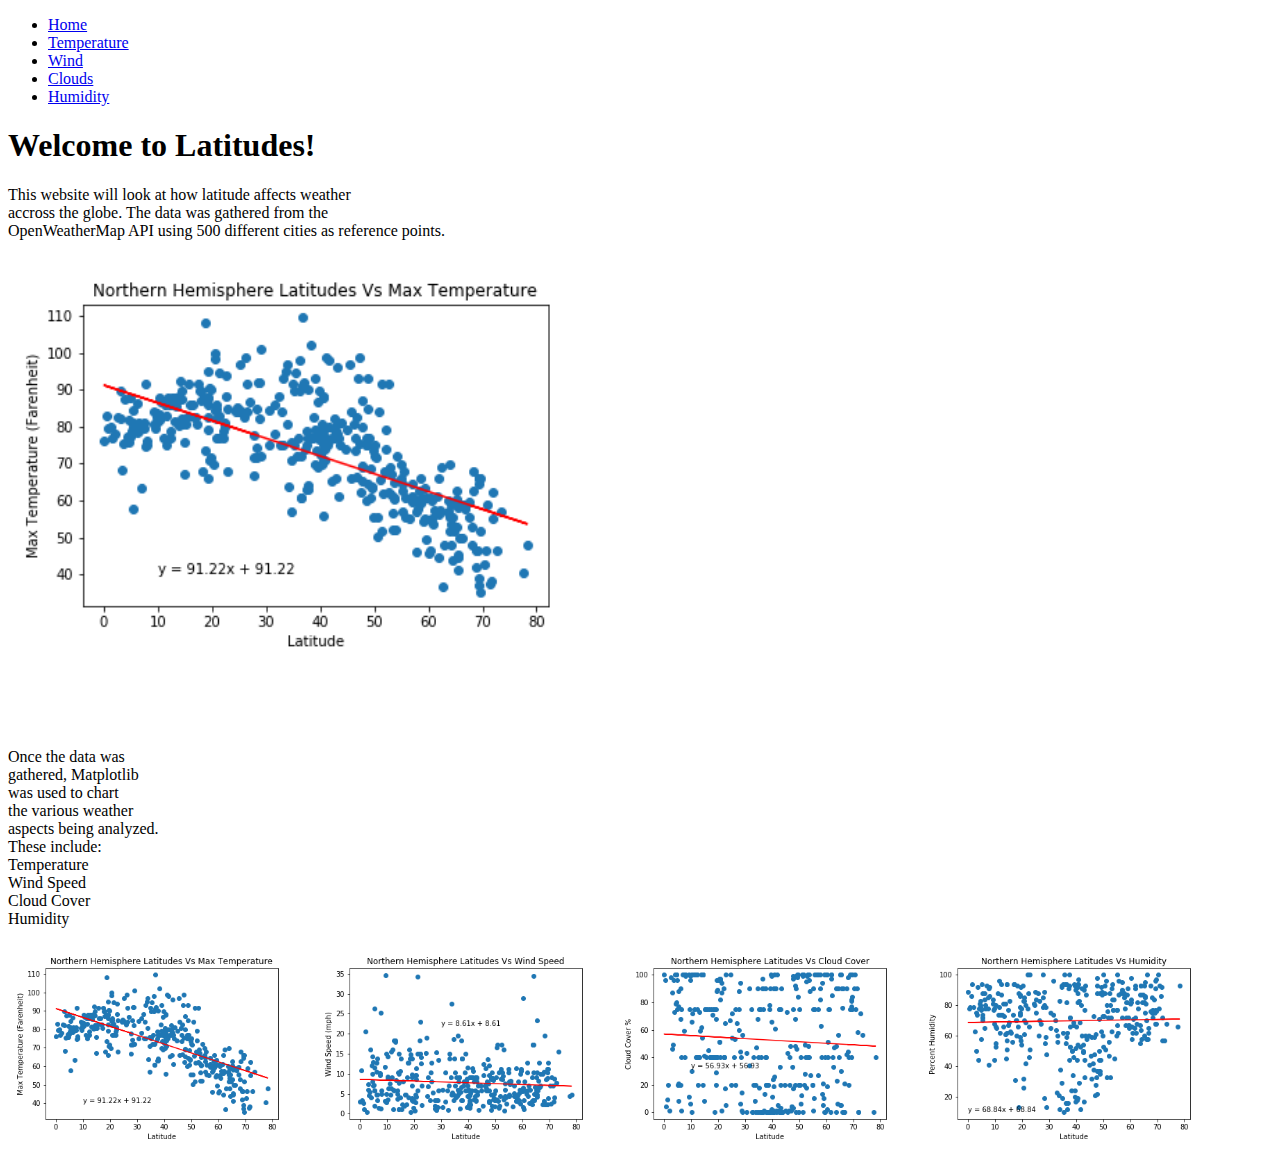
==== index.html @ 3f80d21c "moved files out of template folder" ====
<!DOCTYPE html>

<html lang="en">
<head>
  <meta charset="UTF-8">
    <title>Latitudes</title>
    <link rel="stylesheet" type="text/css" href="styles.css">
</head>

<body>
    <ul>
        <li><a href='localhost:5000'>Home</a></li>
        <li><a href='localhost:5000/temperatures'>Temperature</a></li>
        <li><a href='localhost:5000/wind'>Wind</a></li>
        <li><a href='localhost:5000/clouds'>Clouds</a></li>
        <li><a href='localhost:5000/humidity'>Humidity</a></li>
    </ul>

    <h1>Welcome to Latitudes!</h1>

    <p id="p1"> This website will look at how latitude affects weather<br>
        accross the globe. The data was gathered from the <br>
        OpenWeatherMap API using 500 different cities as reference points.
    </p>

    <img src="Northern_temps.png" alt="Space Doggo" width="600" height="400">

    <p><br>
        <br>
        <br>
        <br>
        Once the data was<br>
        gathered, Matplotlib<br>
        was used to chart<br>
        the various weather<br>
        aspects being analyzed.<br>
        These include:<br>
        Temperature<br>
        Wind Speed<br>
        Cloud Cover<br>
        Humidity<br>
    </p>

    <div class="sidebar">
        <img id='img1' src="Northern_temps.png" alt="Unavailable" width="300" height="200">
        
        <img id='img2' src="northern_wind.png" alt="Unavailable" width="300" height="200">
        
        <img id='img3' src="northern_clouds.png" alt="Unavailable" width="300" height="200">
        
        <img id='img4' src="northern_humidity.png" alt="Unavailable" width="300" height="200">
    </div>
</body>
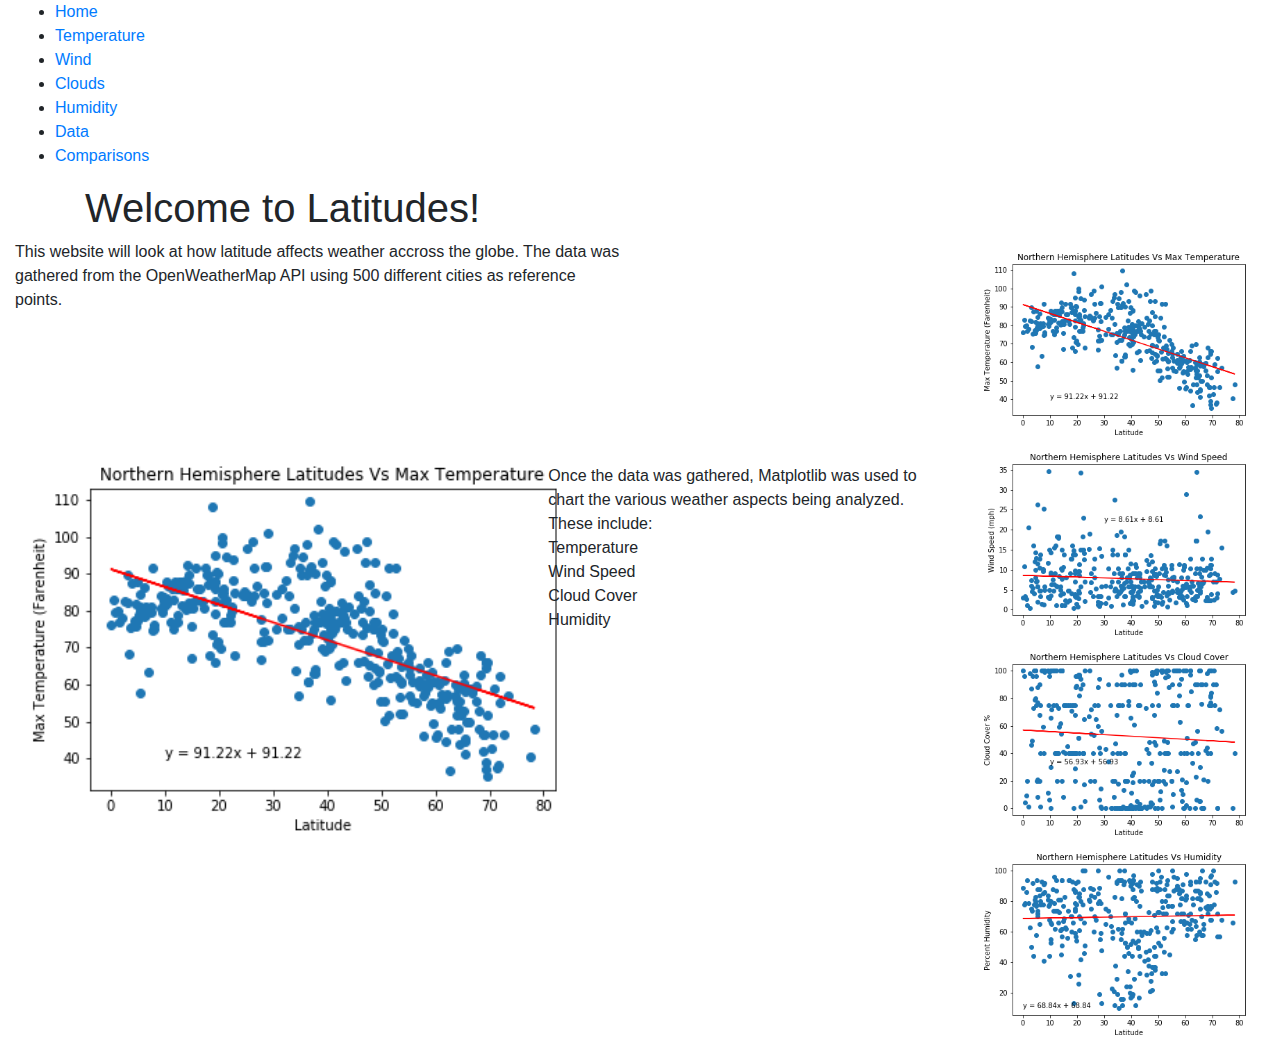
==== commit 29f9c196: "added some responsiveness" ====
--- a/index.html
+++ b/index.html
@@ -4,50 +4,96 @@
 <head>
   <meta charset="UTF-8">
     <title>Latitudes</title>
+    <link rel="stylesheet" href="https://stackpath.bootstrapcdn.com/bootstrap/4.3.1/css/bootstrap.min.css" integrity="sha384-ggOyR0iXCbMQv3Xipma34MD+dH/1fQ784/j6cY/iJTQUOhcWr7x9JvoRxT2MZw1T" crossorigin="anonymous">
     <link rel="stylesheet" type="text/css" href="styles.css">
 </head>
 
 <body>
-    <ul>
-        <li><a href='localhost:5000'>Home</a></li>
-        <li><a href='localhost:5000/temperatures'>Temperature</a></li>
-        <li><a href='localhost:5000/wind'>Wind</a></li>
-        <li><a href='localhost:5000/clouds'>Clouds</a></li>
-        <li><a href='localhost:5000/humidity'>Humidity</a></li>
-    </ul>
+   
+    <div class="container-fluid">
+        <div class="row">
+            <div class="col-lg-12">
+                <ul>
+                     <li><a href='index.html'>Home</a></li>
+                    <li><a href='temps.html'>Temperature</a></li>
+                    <li><a href='wind.html'>Wind</a></li>
+                    <li><a href='clouds.html'>Clouds</a></li>
+                    <li><a href='humidity.html'>Humidity</a></li>
+                    <li><a href='data.html'>Data</a></li>
+                    <li><a href="comparisons.html">Comparisons</a></li>
+                </ul>
+                
+            </div>
+        </div>
+    </div>
 
-    <h1>Welcome to Latitudes!</h1>
+    <div class="container">
+        <div class="row">
+            <div class="col-lg-12">
+                <h1>Welcome to Latitudes!</h1>
+            </div>
+        </div>
+    </div>
 
-    <p id="p1"> This website will look at how latitude affects weather<br>
-        accross the globe. The data was gathered from the <br>
-        OpenWeatherMap API using 500 different cities as reference points.
-    </p>
+    <div class="container-fluid">
+        <div class="row">
+            <div class="col-lg-6">
+                <p id="p1"> This website will look at how latitude affects weather
+                    accross the globe. The data was gathered from the
+                    OpenWeatherMap API using 500 different cities as reference points.
+                </p>    
+            </div>
 
-    <img src="Northern_temps.png" alt="Space Doggo" width="600" height="400">
+            <div class="col-lg-3">
+                <p>
+                </p>
+            </div>
 
-    <p><br>
-        <br>
-        <br>
-        <br>
-        Once the data was<br>
-        gathered, Matplotlib<br>
-        was used to chart<br>
-        the various weather<br>
-        aspects being analyzed.<br>
-        These include:<br>
-        Temperature<br>
-        Wind Speed<br>
-        Cloud Cover<br>
-        Humidity<br>
-    </p>
+            <div class="col-lg-3">
+                <img src="Northern_temps.png" alt="Unavailable" width="300" height="200">
+            </div>
+        </div>
+    </div>
 
-    <div class="sidebar">
-        <img id='img1' src="Northern_temps.png" alt="Unavailable" width="300" height="200">
+    <div class="container-fluid">
+        <div class="row">
+            <div class="col-lg-5">
+                <img src="Northern_temps.png" alt="Unavailable" width="600" height="400">
+            </div>
         
-        <img id='img2' src="northern_wind.png" alt="Unavailable" width="300" height="200">
-        
-        <img id='img3' src="northern_clouds.png" alt="Unavailable" width="300" height="200">
-        
-        <img id='img4' src="northern_humidity.png" alt="Unavailable" width="300" height="200">
+            <div class="col-lg-4">
+                <p><br>
+                    Once the data was
+                    gathered, Matplotlib
+                    was used to chart
+                    the various weather
+                    aspects being analyzed.
+                    These include:<br>
+                    Temperature<br>
+                    Wind Speed<br>
+                    Cloud Cover<br>
+                    Humidity<br>
+                </p>
+            </div>
+
+            <div class="col-lg-3">
+                <img src="northern_wind.png" alt="Unavailable" width="300" height="200">
+                <img src="northern_clouds.png" alt="Unavailable" width="300" height="200">
+            </div>
+        </div>
     </div>
+
+    <div class="container-fluid">
+        <div class="row">
+            <div class="col-lg-9">
+                <p>
+                </p>
+            </div>
+            <div class=col-lg-3>
+                <img src="northern_humidity.png" alt="Unavailable" width="300" height="200">
+            </div>
+        </div>
+    </div>
+
+
 </body>
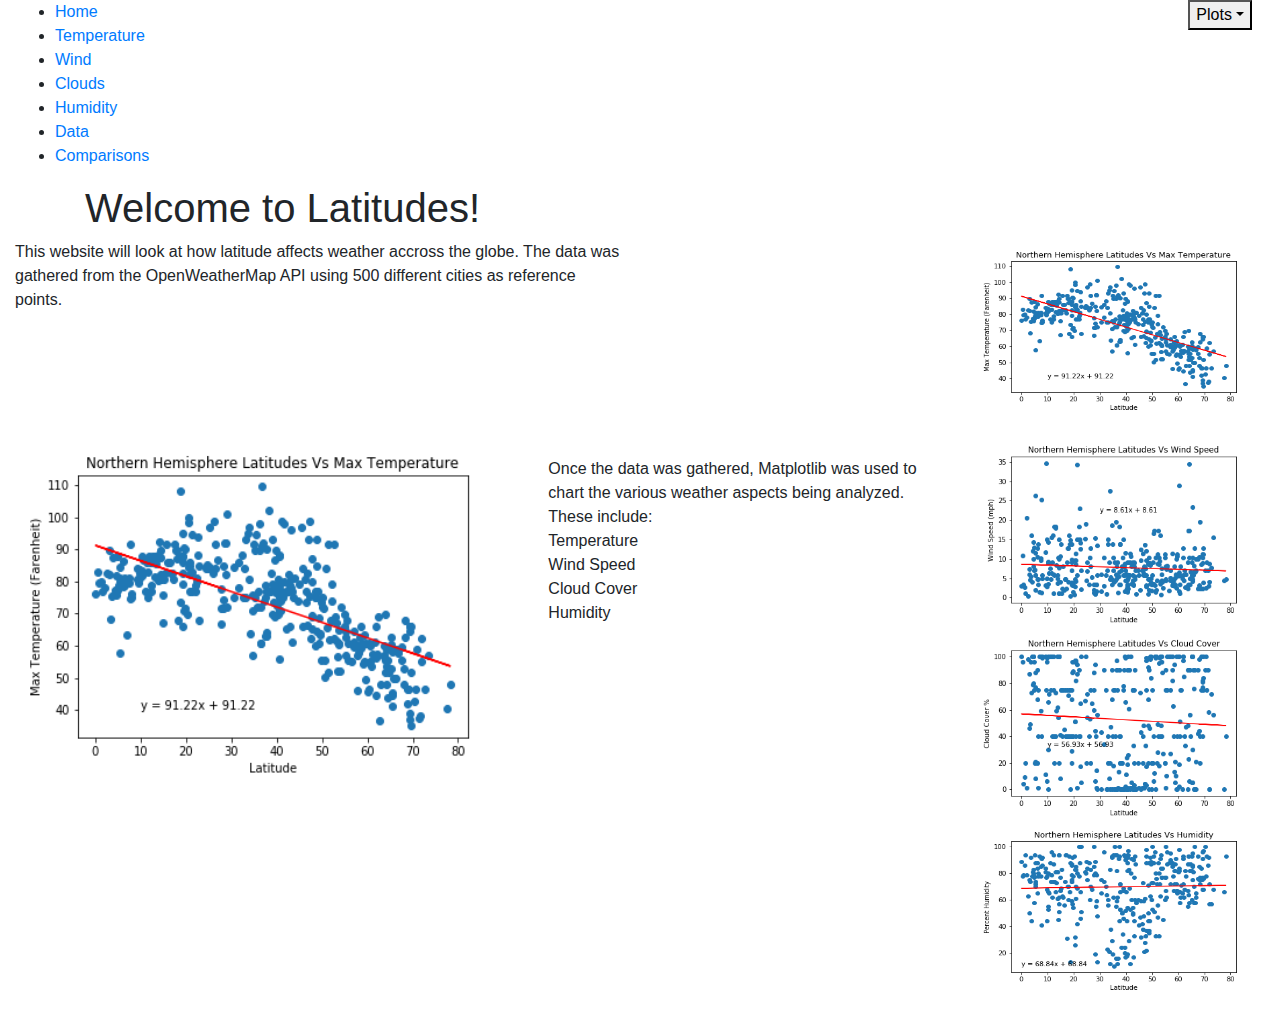
==== commit 128c920e: "working site" ====
--- a/index.html
+++ b/index.html
@@ -6,23 +6,36 @@
     <title>Latitudes</title>
     <link rel="stylesheet" href="https://stackpath.bootstrapcdn.com/bootstrap/4.3.1/css/bootstrap.min.css" integrity="sha384-ggOyR0iXCbMQv3Xipma34MD+dH/1fQ784/j6cY/iJTQUOhcWr7x9JvoRxT2MZw1T" crossorigin="anonymous">
     <link rel="stylesheet" type="text/css" href="styles.css">
+    <script src="https://code.jquery.com/jquery-3.5.1.slim.min.js" integrity="sha384-DfXdz2htPH0lsSSs5nCTpuj/zy4C+OGpamoFVy38MVBnE+IbbVYUew+OrCXaRkfj" crossorigin="anonymous"></script>
+    <script src="https://cdn.jsdelivr.net/npm/popper.js@1.16.1/dist/umd/popper.min.js" integrity="sha384-9/reFTGAW83EW2RDu2S0VKaIzap3H66lZH81PoYlFhbGU+6BZp6G7niu735Sk7lN" crossorigin="anonymous"></script>
+    <script src="https://stackpath.bootstrapcdn.com/bootstrap/4.5.2/js/bootstrap.min.js" integrity="sha384-B4gt1jrGC7Jh4AgTPSdUtOBvfO8shuf57BaghqFfPlYxofvL8/KUEfYiJOMMV+rV" crossorigin="anonymous"></script>
 </head>
 
 <body>
    
     <div class="container-fluid">
         <div class="row">
-            <div class="col-lg-12">
-                <ul>
-                     <li><a href='index.html'>Home</a></li>
-                    <li><a href='temps.html'>Temperature</a></li>
-                    <li><a href='wind.html'>Wind</a></li>
-                    <li><a href='clouds.html'>Clouds</a></li>
-                    <li><a href='humidity.html'>Humidity</a></li>
-                    <li><a href='data.html'>Data</a></li>
-                    <li><a href="comparisons.html">Comparisons</a></li>
-                </ul>
-                
+            <div class='col-lg-11'>
+                <div class="d-none d-lg-inline">
+                    <ul>
+                        <li><a href='index.html'>Home</a></li>
+                        <li><a href='temps.html'>Temperature</a></li>
+                        <li><a href='wind.html'>Wind</a></li>
+                        <li><a href='clouds.html'>Clouds</a></li>
+                        <li><a href='humidity.html'>Humidity</a></li>
+                        <li><a href='data.html'>Data</a></li>
+                        <li><a href="comparisons.html">Comparisons</a></li>
+                    </ul> 
+                </div>
+            </div>
+            <div class="col-lg-1">
+                <button class= "dropdown-toggle" data-toggle="dropdown" aria-haspopup="true" aria-expanded="false">Plots</button>
+                <div class="dropdown-menu">
+                    <a class="dropdown-item" href="temps.html">Temperature</a>
+                    <a class="dropdown-item" href="wind.html">Wind</a>
+                    <a class="dropdown-item" href="clouds.html">Clouds</a>
+                    <a class="dropdown-item" href="humidity.html">Humidity</a>
+                </div>
             </div>
         </div>
     </div>
@@ -50,7 +63,9 @@
             </div>
 
             <div class="col-lg-3">
-                <img src="Northern_temps.png" alt="Unavailable" width="300" height="200">
+                <div class="d-none d-lg-inline">
+                    <a href='temps.html'><img src="Northern_temps.png" alt="Unavailable" width="100%" height="90%"></a>
+                </div>
             </div>
         </div>
     </div>
@@ -58,7 +73,7 @@
     <div class="container-fluid">
         <div class="row">
             <div class="col-lg-5">
-                <img src="Northern_temps.png" alt="Unavailable" width="600" height="400">
+                <a href="temps.html"><img src="Northern_temps.png" alt="Unavailable" width="100%" height="90%"></a>
             </div>
         
             <div class="col-lg-4">
@@ -77,8 +92,10 @@
             </div>
 
             <div class="col-lg-3">
-                <img src="northern_wind.png" alt="Unavailable" width="300" height="200">
-                <img src="northern_clouds.png" alt="Unavailable" width="300" height="200">
+                <div class="d-none d-lg-inline">
+                    <a href='wind.html'><img src="northern_wind.png" alt="Unavailable" width="100%" height="50%"></a>
+                    <a href='clouds.html'><img src="northern_clouds.png" alt="Unavailable" width="100%" height="50%"></a>
+                </div>
             </div>
         </div>
     </div>
@@ -90,7 +107,42 @@
                 </p>
             </div>
             <div class=col-lg-3>
-                <img src="northern_humidity.png" alt="Unavailable" width="300" height="200">
+                <div class="d-none d-lg-inline">
+                    <a href='humidity.html'><img src="northern_humidity.png" alt="Unavailable" width="100%" height="90%"></a>
+                </div>
+            </div>
+        </div>
+    </div>
+
+
+    <div class="d-lg-none">
+        <div class="row">
+            <div class= "col-md-12">
+                <a href='temps.html'><img src="Northern_temps.png" alt="Unavailable" width="300" height="200"></a>
+            </div>
+        </div>
+    </div>
+
+    <div class="d-lg-none">
+        <div class="row">
+            <div class= "col-md-12">
+                <a href='wind.html'><img src="northern_wind.png" alt="Unavailable" width="300" height="200"></a>
+            </div>
+        </div>
+    </div>
+
+    <div class="d-lg-none">
+        <div class="row">
+            <div class= "col-md-12">
+                <a href='clouds.html'><img src="northern_clouds.png" alt="Unavailable" width="300" height="200"></a>
+            </div>
+        </div>
+    </div>
+
+    <div class="d-lg-none">
+        <div class="row">
+            <div class= "col-md-12">
+                <a href='humidity.html'><img src="northern_humidity.png" alt="Unavailable" width="300" height="200"></a>
             </div>
         </div>
     </div>
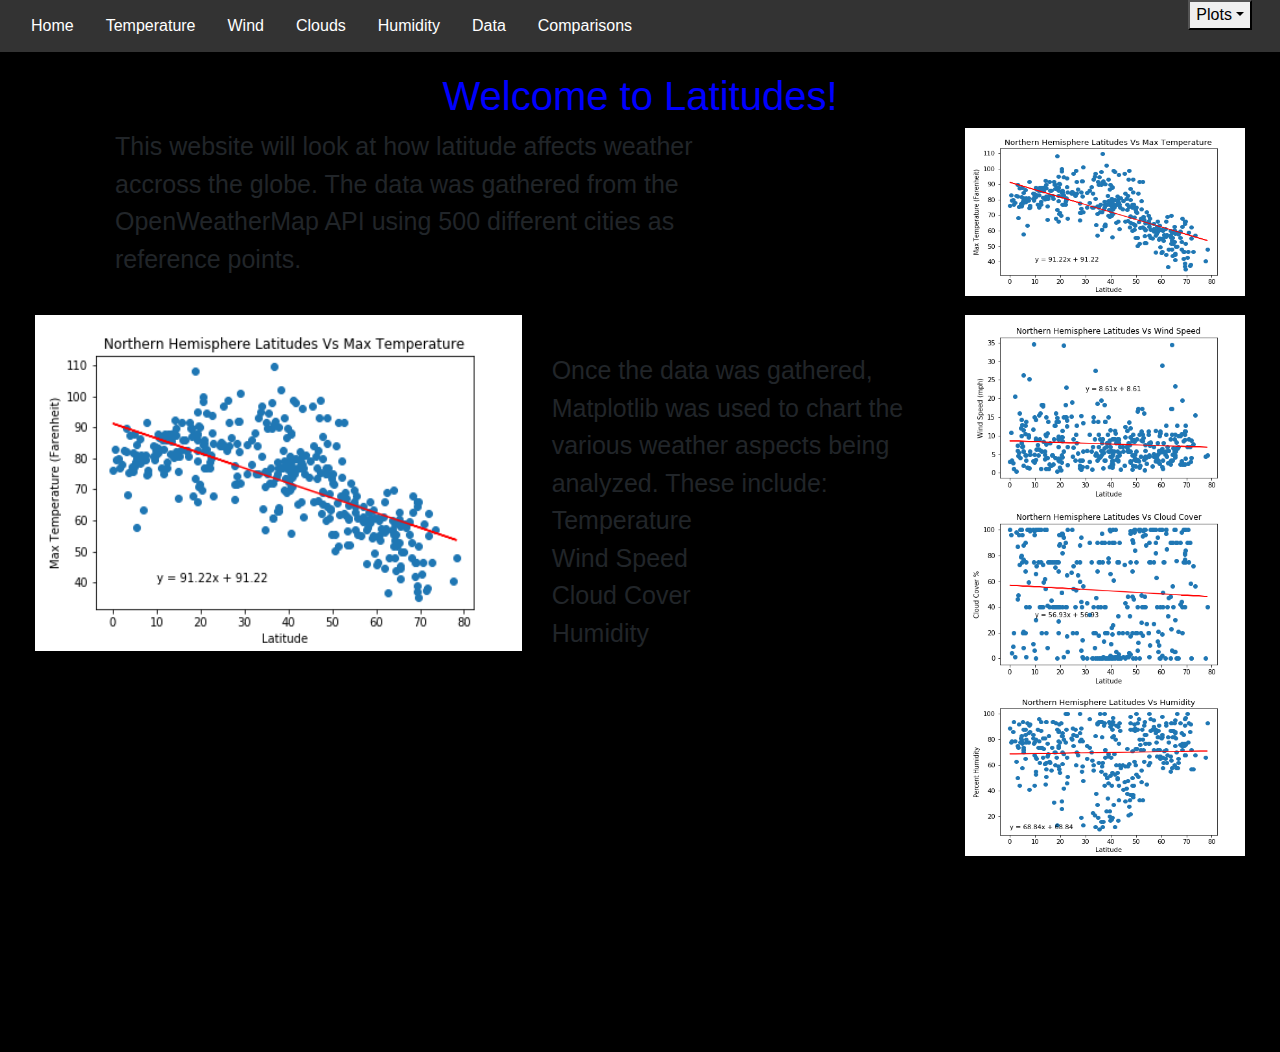
==== commit e4110c4c: "backgrounds" ====
--- a/index.html
+++ b/index.html
@@ -13,7 +13,7 @@
 
 <body>
    
-    <div class="container-fluid">
+    <div class="container-fluid" id="togback">
         <div class="row">
             <div class='col-lg-11'>
                 <div class="d-none d-lg-inline">
@@ -40,112 +40,114 @@
         </div>
     </div>
 
-    <div class="container">
-        <div class="row">
-            <div class="col-lg-12">
-                <h1>Welcome to Latitudes!</h1>
-            </div>
-        </div>
-    </div>
-
-    <div class="container-fluid">
-        <div class="row">
-            <div class="col-lg-6">
-                <p id="p1"> This website will look at how latitude affects weather
-                    accross the globe. The data was gathered from the
-                    OpenWeatherMap API using 500 different cities as reference points.
-                </p>    
-            </div>
-
-            <div class="col-lg-3">
-                <p>
-                </p>
-            </div>
-
-            <div class="col-lg-3">
-                <div class="d-none d-lg-inline">
-                    <a href='temps.html'><img src="Northern_temps.png" alt="Unavailable" width="100%" height="90%"></a>
+    <div class="wrapper">
+        <div class="container">
+            <div class="row">
+                <div class="col-lg-12">
+                    <h1>Welcome to Latitudes!</h1>
                 </div>
             </div>
         </div>
-    </div>
 
-    <div class="container-fluid">
-        <div class="row">
-            <div class="col-lg-5">
-                <a href="temps.html"><img src="Northern_temps.png" alt="Unavailable" width="100%" height="90%"></a>
-            </div>
-        
-            <div class="col-lg-4">
-                <p><br>
-                    Once the data was
-                    gathered, Matplotlib
-                    was used to chart
-                    the various weather
-                    aspects being analyzed.
-                    These include:<br>
-                    Temperature<br>
-                    Wind Speed<br>
-                    Cloud Cover<br>
-                    Humidity<br>
-                </p>
-            </div>
+        <div class="container-fluid">
+            <div class="row">
+                <div class="col-lg-6">
+                    <p id="p1"> This website will look at how latitude affects weather
+                        accross the globe. The data was gathered from the
+                        OpenWeatherMap API using 500 different cities as reference points.
+                    </p>    
+                </div>
 
-            <div class="col-lg-3">
-                <div class="d-none d-lg-inline">
-                    <a href='wind.html'><img src="northern_wind.png" alt="Unavailable" width="100%" height="50%"></a>
-                    <a href='clouds.html'><img src="northern_clouds.png" alt="Unavailable" width="100%" height="50%"></a>
+                <div class="col-lg-3">
+                    <p>
+                    </p>
+                </div>
+
+                <div class="col-lg-3">
+                    <div class="d-none d-lg-inline">
+                        <a href='temps.html'><img src="Northern_temps.png" alt="Unavailable" width="100%" height="90%"></a>
+                    </div>
                 </div>
             </div>
         </div>
-    </div>
 
-    <div class="container-fluid">
-        <div class="row">
-            <div class="col-lg-9">
-                <p>
-                </p>
+        <div class="container-fluid">
+            <div class="row">
+                <div class="col-lg-5">
+                    <a href="temps.html"><img src="Northern_temps.png" alt="Unavailable" width="100%" height="90%"></a>
+                </div>
+            
+                <div class="col-lg-4">
+                    <p><br>
+                        Once the data was
+                        gathered, Matplotlib
+                        was used to chart
+                        the various weather
+                        aspects being analyzed.
+                        These include:<br>
+                        Temperature<br>
+                        Wind Speed<br>
+                        Cloud Cover<br>
+                        Humidity<br>
+                    </p>
+                </div>
+
+                <div class="col-lg-3">
+                    <div class="d-none d-lg-inline">
+                        <a href='wind.html'><img src="northern_wind.png" alt="Unavailable" width="100%" height="50%"></a>
+                        <a href='clouds.html'><img src="northern_clouds.png" alt="Unavailable" width="100%" height="50%"></a>
+                    </div>
+                </div>
             </div>
-            <div class=col-lg-3>
-                <div class="d-none d-lg-inline">
-                    <a href='humidity.html'><img src="northern_humidity.png" alt="Unavailable" width="100%" height="90%"></a>
+        </div>
+
+        <div class="container-fluid">
+            <div class="row">
+                <div class="col-lg-9">
+                    <p>
+                    </p>
+                </div>
+                <div class=col-lg-3>
+                    <div class="d-none d-lg-inline">
+                        <a href='humidity.html'><img src="northern_humidity.png" alt="Unavailable" width="100%" height="90%"></a>
+                    </div>
+                </div>
+            </div>
+        </div>
+
+
+        <div class="d-lg-none">
+            <div class="row">
+                <div class= "col-md-12">
+                    <a href='temps.html'><img src="Northern_temps.png" alt="Unavailable" width="300" height="200"></a>
+                </div>
+            </div>
+        </div>
+
+        <div class="d-lg-none">
+            <div class="row">
+                <div class= "col-md-12">
+                    <a href='wind.html'><img src="northern_wind.png" alt="Unavailable" width="300" height="200"></a>
+                </div>
+            </div>
+        </div>
+
+        <div class="d-lg-none">
+            <div class="row">
+                <div class= "col-md-12">
+                    <a href='clouds.html'><img src="northern_clouds.png" alt="Unavailable" width="300" height="200"></a>
+                </div>
+            </div>
+        </div>
+
+        <div class="d-lg-none">
+            <div class="row">
+                <div class= "col-md-12">
+                    <a href='humidity.html'><img src="northern_humidity.png" alt="Unavailable" width="300" height="200"></a>
                 </div>
             </div>
         </div>
     </div>
 
 
-    <div class="d-lg-none">
-        <div class="row">
-            <div class= "col-md-12">
-                <a href='temps.html'><img src="Northern_temps.png" alt="Unavailable" width="300" height="200"></a>
-            </div>
-        </div>
-    </div>
-
-    <div class="d-lg-none">
-        <div class="row">
-            <div class= "col-md-12">
-                <a href='wind.html'><img src="northern_wind.png" alt="Unavailable" width="300" height="200"></a>
-            </div>
-        </div>
-    </div>
-
-    <div class="d-lg-none">
-        <div class="row">
-            <div class= "col-md-12">
-                <a href='clouds.html'><img src="northern_clouds.png" alt="Unavailable" width="300" height="200"></a>
-            </div>
-        </div>
-    </div>
-
-    <div class="d-lg-none">
-        <div class="row">
-            <div class= "col-md-12">
-                <a href='humidity.html'><img src="northern_humidity.png" alt="Unavailable" width="300" height="200"></a>
-            </div>
-        </div>
-    </div>
-
-
 </body>
--- a/styles.css
+++ b/styles.css
@@ -0,0 +1,154 @@
+h1 {
+    color: blue;
+    text-align: center;
+}
+
+ul {
+    list-style-type: none;
+    margin: 0;
+    padding: 0;
+    overflow: hidden;
+    background-color: #333;
+  }
+  
+  li {
+    float: left;
+  }
+
+  li a {
+    display: block;
+    color: white;
+    text-align: center;
+    padding: 14px 16px;
+    text-decoration: none;
+  }
+  
+  #togback {
+    background-color: #333;
+  }
+  /* Change the link color to #111 (black) on hover */
+  li a:hover {
+    background-color: #111;
+  }
+
+  p {
+      font-size: 25px;
+  }
+
+#p1 {position: relative;
+    left: 80px;
+}
+
+  img {
+      float: left;
+      background-color: cadetblue;
+  }
+
+#img1 {
+    position: fixed;
+    top: 155px;
+    right: 375px;
+}
+
+#img2 {
+    position: fixed;
+    top: 155px;
+    right: 50px;
+}
+
+#img3 {
+    position: fixed;
+    top: 380px;
+    right: 375px;
+}
+
+#img4 {
+    position: fixed;
+    top: 380px;
+    right: 50px;
+}
+
+.wrapper {
+  position: relative;
+  height: 1000px;
+  padding: 20px;
+  margin: 0;
+  background: black;
+  background-image: url("https://www.lexisnexis.com/LexTalk/cfs-file.ashx/__key/communityserver-discussions-components-files/5/shutterstock_5F00_159102473.jpg");
+  background-attachment: fixed;
+  background-position: bottom center;
+  background-size: cover;
+}
+
+.pages {
+  position: relative;
+  height: 800px;
+  padding: 20px;
+  margin: 0;
+  background: black;
+  background-image: url("https://images.all-free-download.com/images/graphiclarge/hd_picture_fresh_blue_sky_and_flowers_165986.jpg");
+  background-attachment: fixed;
+  background-position: bottom center;
+  background-size: cover;
+}
+
+#windy {
+  position: relative;
+  height: 800px;
+  padding: 20px;
+  margin: 0;
+  background: black;
+  background-image: url("https://www.ge.com/news/sites/default/files/styles/full_header/public/Reports/2020-03/wind-onshore-48-158-3d-landscape-1-3000px.jpg?itok=MdBGJ3Tk");
+  background-attachment: fixed;
+  background-position: bottom center;
+  background-size: cover;
+}
+
+.cloudy {
+  position: relative;
+  height: 800px;
+  padding: 20px;
+  margin: 0;
+  background: black;
+  background-image: url("https://techcrunch.com/wp-content/uploads/2015/08/clouds.jpg?w=1390&crop=1");
+  background-attachment: fixed;
+  background-position: bottom center;
+  background-size: cover;
+}
+
+.humid {
+  position: relative;
+  height: 800px;
+  padding: 20px;
+  margin: 0;
+  background: black;
+  background-image: url("https://animalcorner.org/wp-content/uploads/2015/02/tropforest.jpg");
+  background-attachment: fixed;
+  background-position: bottom center;
+  background-size: cover;
+}
+
+
+.comp {
+  position: relative;
+  height: 800px;
+  padding: 20px;
+  margin: 0;
+  background: black;
+  background-image: url("https://images.immediate.co.uk/production/volatile/sites/4/2018/08/iStock_78579229_XLARGE-2aa4b63.jpg?webp=true&quality=90&resize=940%2C399");
+  background-attachment: fixed;
+  background-position: bottom center;
+  background-size: cover;
+}
+
+.data {
+  position: relative;
+  height: 800px;
+  padding: 20px;
+  margin: 0;
+  background: black;
+  background-image: url("https://anchorinnack.com/wp-content/uploads/2019/09/Nantucket-Brant-Point-lighthouse-1500x609.jpg");
+  background-attachment: fixed;
+  background-position: bottom center;
+  background-size: cover;
+}
